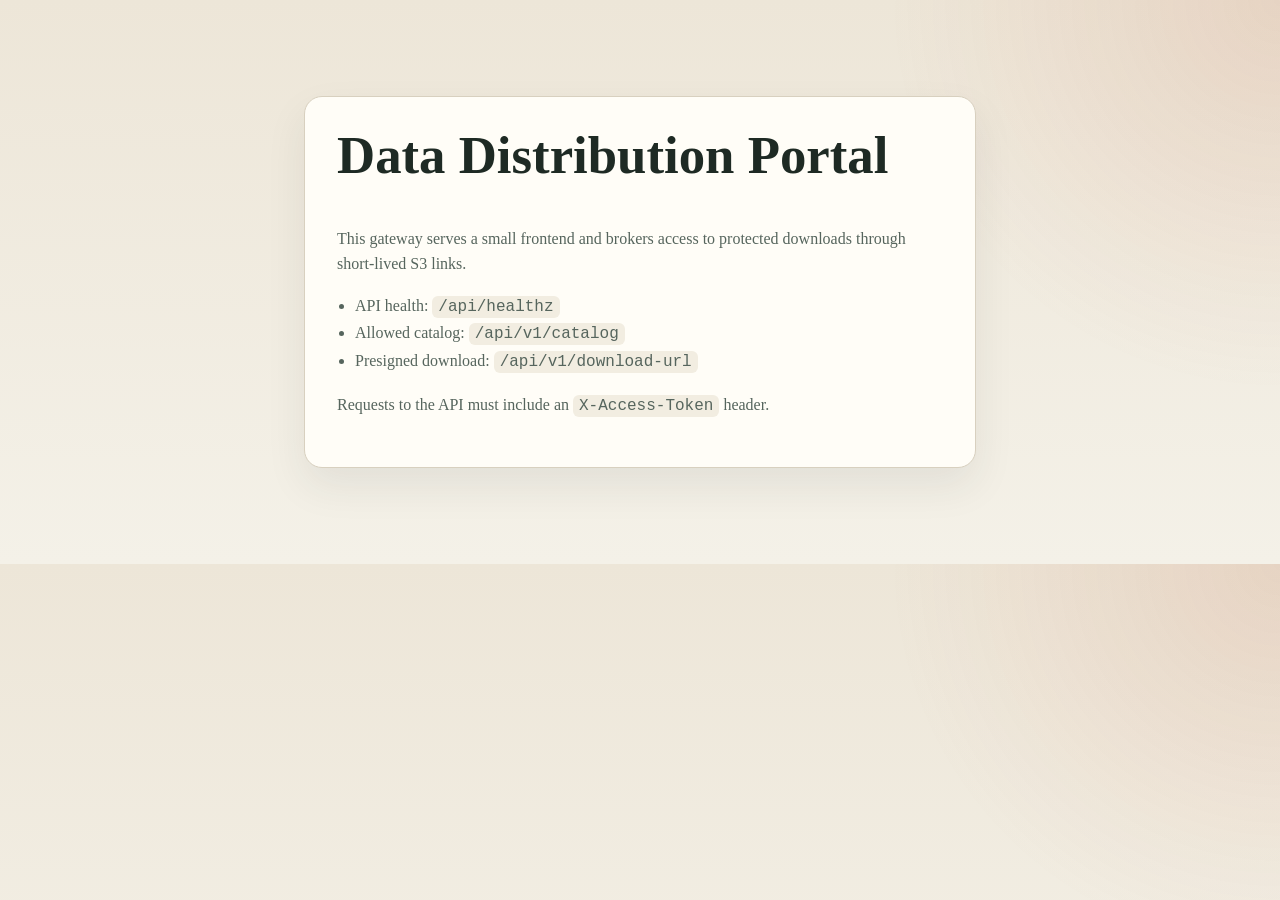
==== frontend/index.html @ e30411d4 "prototype (untested)" ====
<!doctype html>
<html lang="en">
  <head>
    <meta charset="utf-8">
    <meta name="viewport" content="width=device-width, initial-scale=1">
    <title>Real Good Research Data Portal</title>
    <style>
      :root {
        color-scheme: light;
        --bg: #f4f1e8;
        --panel: #fffdf7;
        --ink: #1e2a24;
        --muted: #56655d;
        --accent: #b74f2a;
        --border: #d8d0bf;
      }

      * {
        box-sizing: border-box;
      }

      body {
        margin: 0;
        font-family: Georgia, serif;
        background:
          radial-gradient(circle at top right, rgba(183, 79, 42, 0.12), transparent 28%),
          linear-gradient(180deg, #ede6d8 0%, var(--bg) 100%);
        color: var(--ink);
      }

      main {
        max-width: 720px;
        margin: 8vh auto;
        padding: 24px;
      }

      .panel {
        background: var(--panel);
        border: 1px solid var(--border);
        border-radius: 18px;
        padding: 32px;
        box-shadow: 0 18px 40px rgba(44, 52, 47, 0.08);
      }

      h1 {
        margin-top: 0;
        font-size: clamp(2rem, 5vw, 3.3rem);
        line-height: 1;
      }

      p, li {
        color: var(--muted);
        font-size: 1rem;
        line-height: 1.6;
      }

      code {
        font-family: "Courier New", monospace;
        background: #f2ede1;
        padding: 2px 6px;
        border-radius: 6px;
      }

      ul {
        padding-left: 18px;
      }
    </style>
  </head>
  <body>
    <main>
      <section class="panel">
        <h1>Data Distribution Portal</h1>
        <p>
          This gateway serves a small frontend and brokers access to protected
          downloads through short-lived S3 links.
        </p>
        <ul>
          <li>API health: <code>/api/healthz</code></li>
          <li>Allowed catalog: <code>/api/v1/catalog</code></li>
          <li>Presigned download: <code>/api/v1/download-url</code></li>
        </ul>
        <p>
          Requests to the API must include an <code>X-Access-Token</code> header.
        </p>
      </section>
    </main>
  </body>
</html>
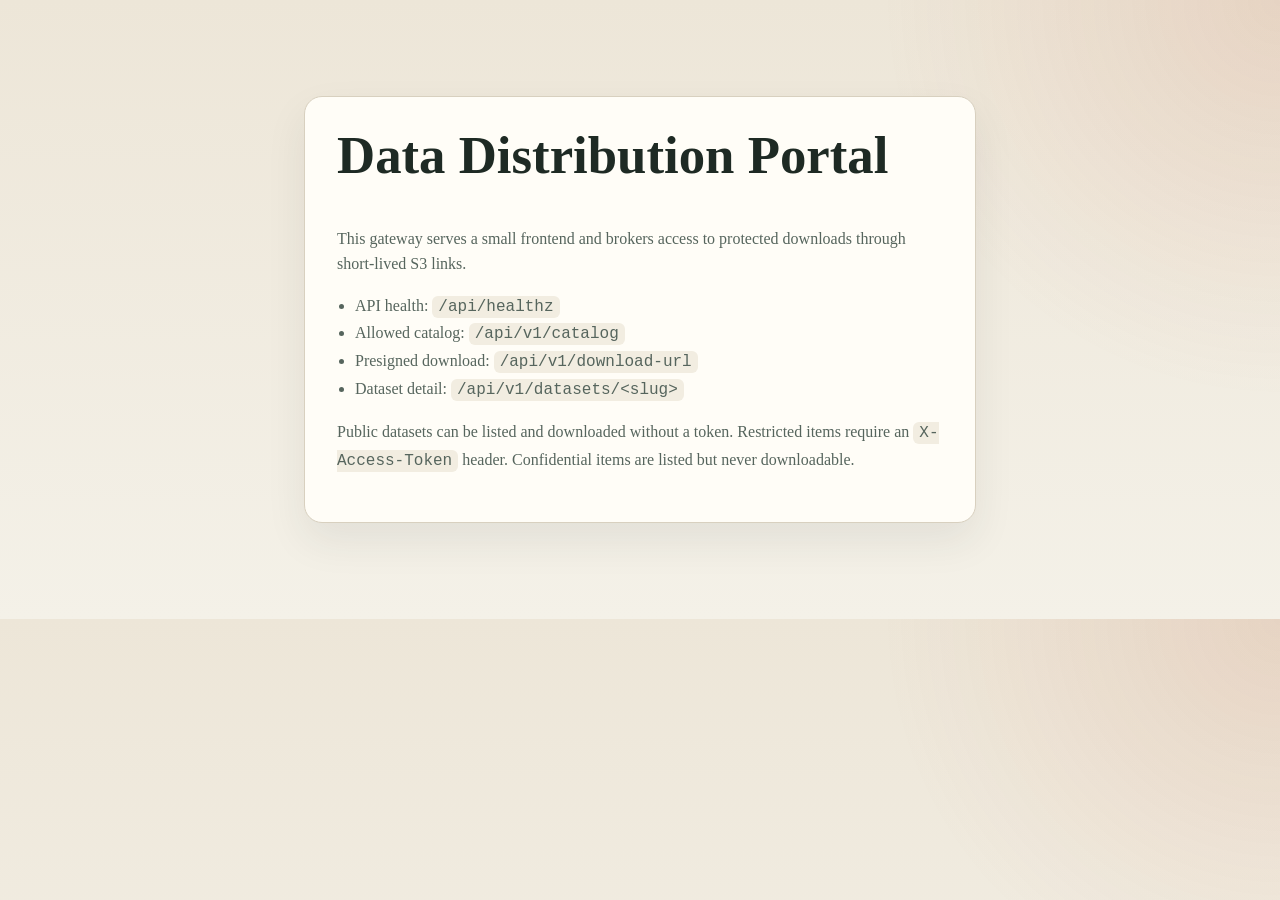
==== commit a11a4ed2: "postgres catalogue for access controls" ====
--- a/frontend/index.html
+++ b/frontend/index.html
@@ -78,9 +78,12 @@
           <li>API health: <code>/api/healthz</code></li>
           <li>Allowed catalog: <code>/api/v1/catalog</code></li>
           <li>Presigned download: <code>/api/v1/download-url</code></li>
+          <li>Dataset detail: <code>/api/v1/datasets/&lt;slug&gt;</code></li>
         </ul>
         <p>
-          Requests to the API must include an <code>X-Access-Token</code> header.
+          Public datasets can be listed and downloaded without a token. Restricted
+          items require an <code>X-Access-Token</code> header. Confidential items
+          are listed but never downloadable.
         </p>
       </section>
     </main>
